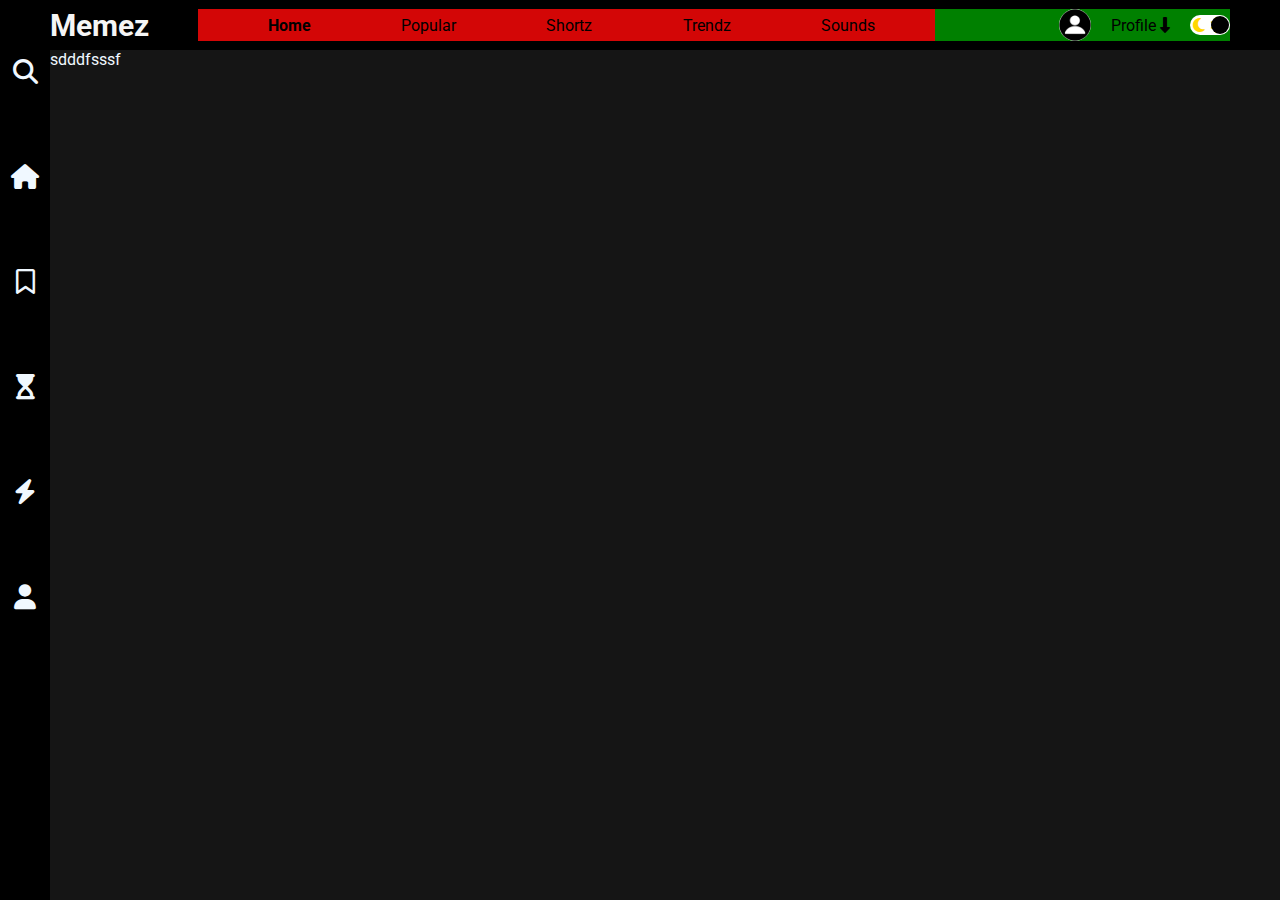
==== index.html @ 116e57f2 "first commit" ====
<!DOCTYPE html>
<html lang="en">
<head>
    <meta charset="UTF-8">
    <meta name="viewport" content="width=device-width, initial-scale=1.0">
    <title>Meme-z</title>
    <link rel="preconnect" href="https://fonts.googleapis.com">
<link 
href="https://fonts.googleapis.com/css2?family=Roboto:ital,wght@0,100;0,300;0,400;0,500;0,700;1,700&display=swap" 
rel="stylesheet">
<link rel="stylesheet" href="https://cdnjs.cloudflare.com/ajax/libs/font-awesome/6.5.2/css/all.min.css">
    <link rel="stylesheet" href="./style.css">
    
</head>
<body>
    <div class = "navbar">

        <div class = "navbar-container">
            <div class = "logo-container">
                <h2 class = "logo">Memez</h2>
            </div>

            <div class = "main-menu-container">
                <ul class = "menu-list"> 
                    <li class = "menu-list-items active">Home</li>
                    <li class = "menu-list-items">Popular</li>
                    <li class = "menu-list-items">Shortz</li>
                    <li class = "menu-list-items">Trendz</li>
                    <li class = "menu-list-items">Sounds</li>
                </ul>
            </div>

            <div class = "profile-container">
                <img class = "profile-picture" src="img/anotherprofile.png" alt="">
                    <div  class = "profile-text-container">
                        <span class = "profile-text">Profile</span>
                        <i class="fa-solid fa-down-long"></i>
                    </div>
                <div class = "toggle">
                    <i class="fa-solid fa-moon toggle-icon"></i>
                    <i class="fa-solid fa-sun toggle-icon"></i>
                    <div class= "toggle-ball-light"></div>
                </div>
            </div>
        </div>

    </div>
    <div class = "sidebar">
        <i class="sidebar-icon fa-solid fa-magnifying-glass"></i>
        <i class="sidebar-icon fa-solid fa-house"></i>
        <i class="sidebar-icon fa-regular fa-bookmark"></i>
        <i class="sidebar-icon fa-solid fa-hourglass-start"></i>
        <i class="sidebar-icon fa-solid fa-bolt"></i>
        <i class="sidebar-icon fa-solid fa-user"></i>
    </div>

    <div class = "container">
        <div class = "window-container">
            sdddfsssf
        </div>
    </div>

    <script src="./app.js"></script>
</body>
</html>
---- style.css ----
* {
    margin: 0;
}

body {
    font-family: "Roboto", sans-serif;
}

.navbar {
height: 50px;
width: 100%;
background-color: black;
}

.navbar-container {
    display: flex;
    align-items: center;
    /* background-color: whitesmoke; */
    padding: 0 50px;
    height: 100%;
}


.logo-container {
 flex: 1;
 background-color: black ;
}

.logo {
    font-family: "Roboto", sans-serif;
    color: whitesmoke;
    font-size: 30px;
}

.main-menu-container {
    flex: 5;
    height: 32px;
    justify-content: space-around;
    background-color: rgb(211, 6, 6);
}

.menu-list {
    display: flex;
    list-style: none;
    margin-top: 1%;
    justify-content: space-around;
}

.menu-list-items {
    margin-right: 30px;
}

.menu-list-items.active {
    font-weight: bold;
}

.profile-container {
    flex: 2;
    display: flex;
    background-color: green;
    align-items: center;
    justify-content: flex-end;

}

.profile-picture {
    width: 32px;
    height: 32px;
    border-radius: 50%;
    object-fit: cover;
}

.profile-text-container {
    margin: 0 20px;
}

.toggle {
    width: 40px;
    height: 20px;
    background-color: white;
    border-radius: 30px;
    display: flex;
    align-items: center;
    justify-content: space-around;
    position: relative; /* Allows the child toggle-ball-light to respond*/
}

.toggle-icon {
    color: gold;
}

.toggle-ball-light {
    width: 18px;
    height: 18px;
    background-color: black;
    position: absolute;
    right: 1px;
    border-radius: 50%;
    cursor: pointer;
    transition: 1s ease all;
}

.sidebar {
    height: 100%;
    width: 50px;
    position: fixed;
    top: 0; /* keeps the sidebar from scrolling */
    background-color: black;
    align-items: center;
    display:flex; 
    flex-direction: column;
    padding-top: 60px;
}

.sidebar-icon {
    color: aliceblue;
    font-size: 25px;
    margin-bottom: 80px;
}

.container {
    background-color: #151515;
    height: calc(100vh - 50px);
}

.window-container {
    color: aliceblue;
    margin-left: 50px;
}
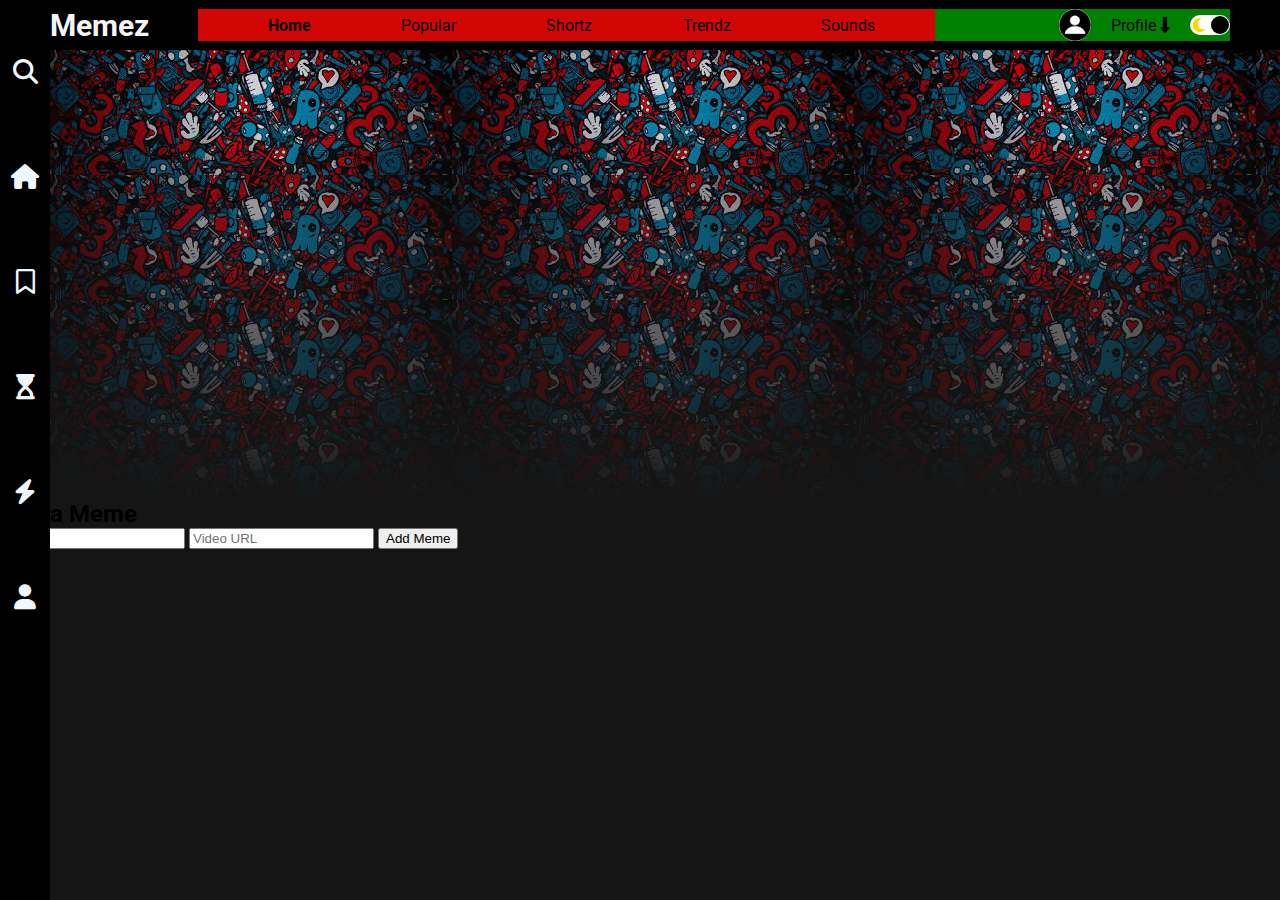
==== commit c5cd282a: "Updated the README file. Made the image in line 60 have a style of liner gradient." ====
--- a/index.html
+++ b/index.html
@@ -56,8 +56,21 @@
 
     <div class = "container">
         <div class = "window-container">
-            sdddfsssf
+            <div class = "main-window"
+            style = "background: linear-gradient( rgba(0,0,0,0), #151515), url(img/images.jpeg);"></div>
         </div>
+
+        <div class="form-container">
+            <h2>Add a Meme</h2>
+            <form id="meme-form">
+                <input type="text" id="title" placeholder="Title" required>
+                <input type="url" id="url" placeholder="Video URL" required>
+                <button type="submit">Add Meme</button>
+            </form>
+        </div>
+        <div class="meme-list" id="meme-list"></div>
+    </div>
+
     </div>
 
     <script src="./app.js"></script>
--- a/style.css
+++ b/style.css
@@ -127,3 +127,7 @@
     color: aliceblue;
     margin-left: 50px;
 } 
+
+.main-window {
+    height: 50vh;
+}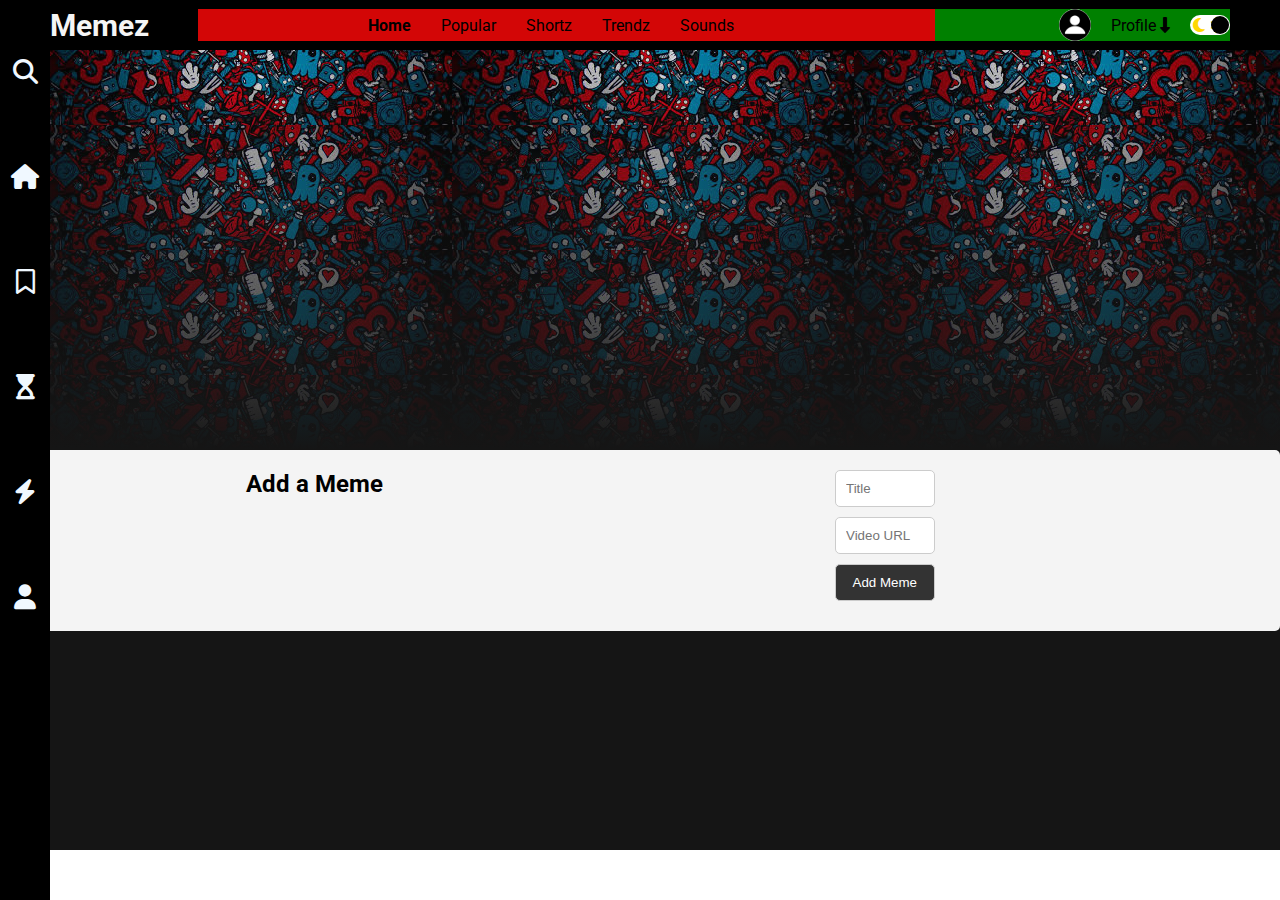
==== commit 37c7d548: "Added the title  and url to function on the db.json" ====
--- a/index.html
+++ b/index.html
@@ -61,7 +61,9 @@
         </div>
 
         <div class="form-container">
+            
             <h2>Add a Meme</h2>
+
             <form id="meme-form">
                 <input type="text" id="title" placeholder="Title" required>
                 <input type="url" id="url" placeholder="Video URL" required>
@@ -69,8 +71,7 @@
             </form>
         </div>
         <div class="meme-list" id="meme-list"></div>
-    </div>
-
+        
     </div>
 
     <script src="./app.js"></script>
--- a/style.css
+++ b/style.css
@@ -1,5 +1,7 @@
 * {
     margin: 0;
+    padding: 0;
+    box-sizing: border-box ;
 }
 
 body {
@@ -10,6 +12,10 @@
 height: 50px;
 width: 100%;
 background-color: black;
+position: fixed;
+top: 0;
+left: 0;
+z-index: 1000;
 }
 
 .navbar-container {
@@ -35,6 +41,7 @@
 .main-menu-container {
     flex: 5;
     height: 32px;
+    display: flex;
     justify-content: space-around;
     background-color: rgb(211, 6, 6);
 }
@@ -130,4 +137,62 @@
 
 .main-window {
     height: 50vh;
+}
+
+.form-container {
+    background-color: aqua;
+   display: flex;
+    justify-content: space-around;
+    background-color: #f4f4f4;
+    padding: 20px;
+    margin-bottom: 20px;
+    border-radius: 5px;
+}
+
+#meme-form input,
+#meme-form button {
+    display: block;
+    width: 50%;
+    margin-bottom: 10px;
+    padding: 10px;
+    border: 1px solid #ccc;
+    border-radius: 5px;
+}
+
+#meme-form button {
+    background-color: #333;
+    color: #fff;
+    cursor: pointer;
+}
+
+.meme-list {
+    display: flex;
+    flex-wrap: wrap;
+}
+
+.meme {
+    background-color: #151515;
+    border: 1px solid #ccc;
+    border-radius: 5px;
+    padding: 10px;
+    margin: 10px;
+    width: calc(33.333% - 20px);
+    box-sizing: border-box;
+}
+
+.meme video {
+    width: 100%;
+    height: auto;
+}
+
+.meme button {
+    display: block;
+    width: 100%;
+    margin-top: 10px;
+    padding: 10px;
+    background-color: #333;
+    color: #fff;
+    border: none;
+    border-radius: 5px;
+    cursor: pointer;
 }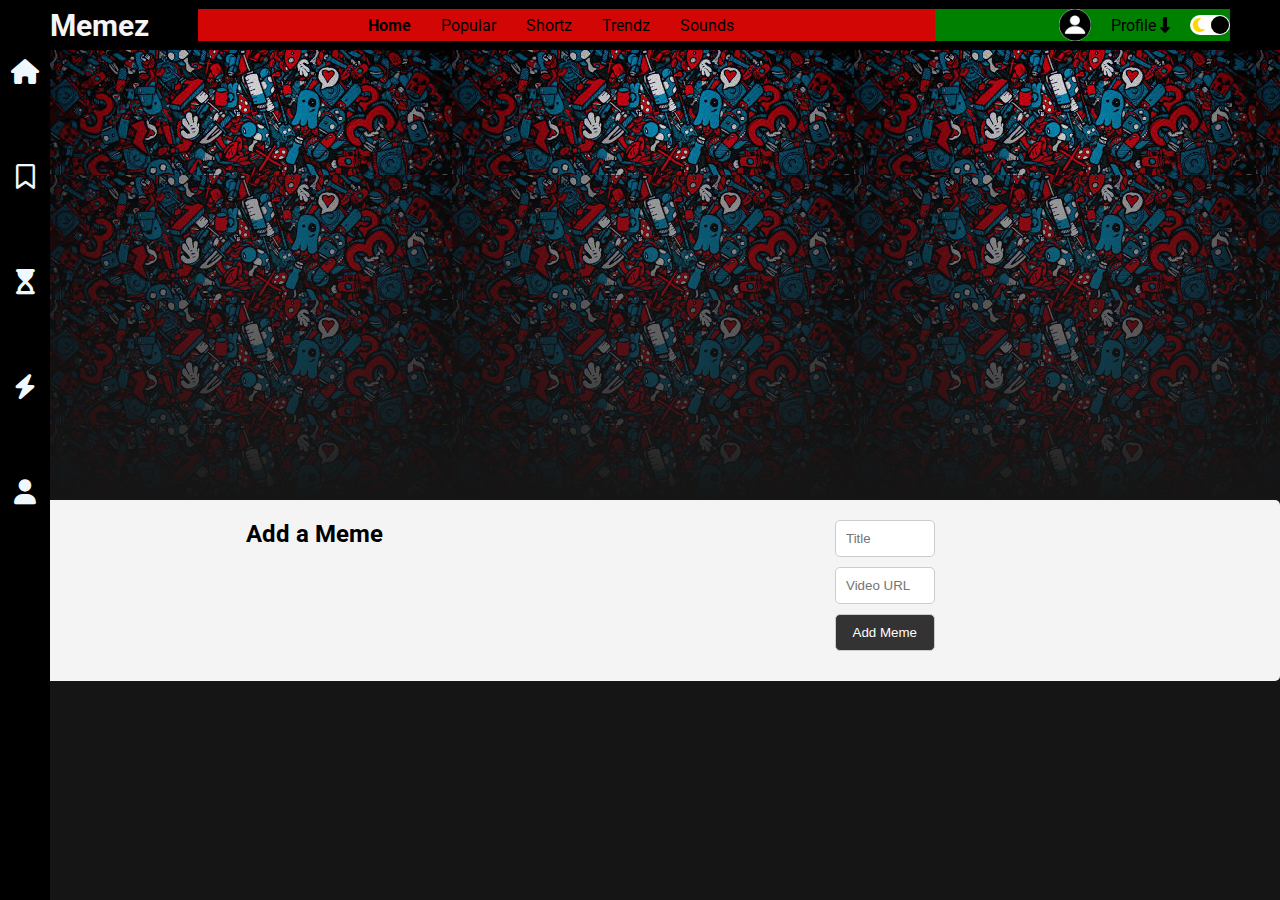
==== commit a9e88aec: "added several video memes to my db.json Deleted two unused images modified 3 styles on style.css" ====
--- a/index.html
+++ b/index.html
@@ -46,7 +46,7 @@
 
     </div>
     <div class = "sidebar">
-        <i class="sidebar-icon fa-solid fa-magnifying-glass"></i>
+        <!-- <i class="sidebar-icon fa-solid fa-magnifying-glass"></i> -->
         <i class="sidebar-icon fa-solid fa-house"></i>
         <i class="sidebar-icon fa-regular fa-bookmark"></i>
         <i class="sidebar-icon fa-solid fa-hourglass-start"></i>
@@ -58,6 +58,7 @@
         <div class = "window-container">
             <div class = "main-window"
             style = "background: linear-gradient( rgba(0,0,0,0), #151515), url(img/images.jpeg);"></div>
+            
         </div>
 
         <div class="form-container">
@@ -71,7 +72,6 @@
             </form>
         </div>
         <div class="meme-list" id="meme-list"></div>
-        
     </div>
 
     <script src="./app.js"></script>
--- a/style.css
+++ b/style.css
@@ -12,7 +12,7 @@
 height: 50px;
 width: 100%;
 background-color: black;
-position: fixed;
+/* position: fixed; */
 top: 0;
 left: 0;
 z-index: 1000;
@@ -21,7 +21,6 @@
 .navbar-container {
     display: flex;
     align-items: center;
-    /* background-color: whitesmoke; */
     padding: 0 50px;
     height: 100%;
 }
@@ -140,8 +139,8 @@
 }
 
 .form-container {
-    background-color: aqua;
-   display: flex;
+    /* background-color: aqua; */
+    display: flex;
     justify-content: space-around;
     background-color: #f4f4f4;
     padding: 20px;
@@ -166,6 +165,7 @@
 }
 
 .meme-list {
+    color: whitesmoke;
     display: flex;
     flex-wrap: wrap;
 }
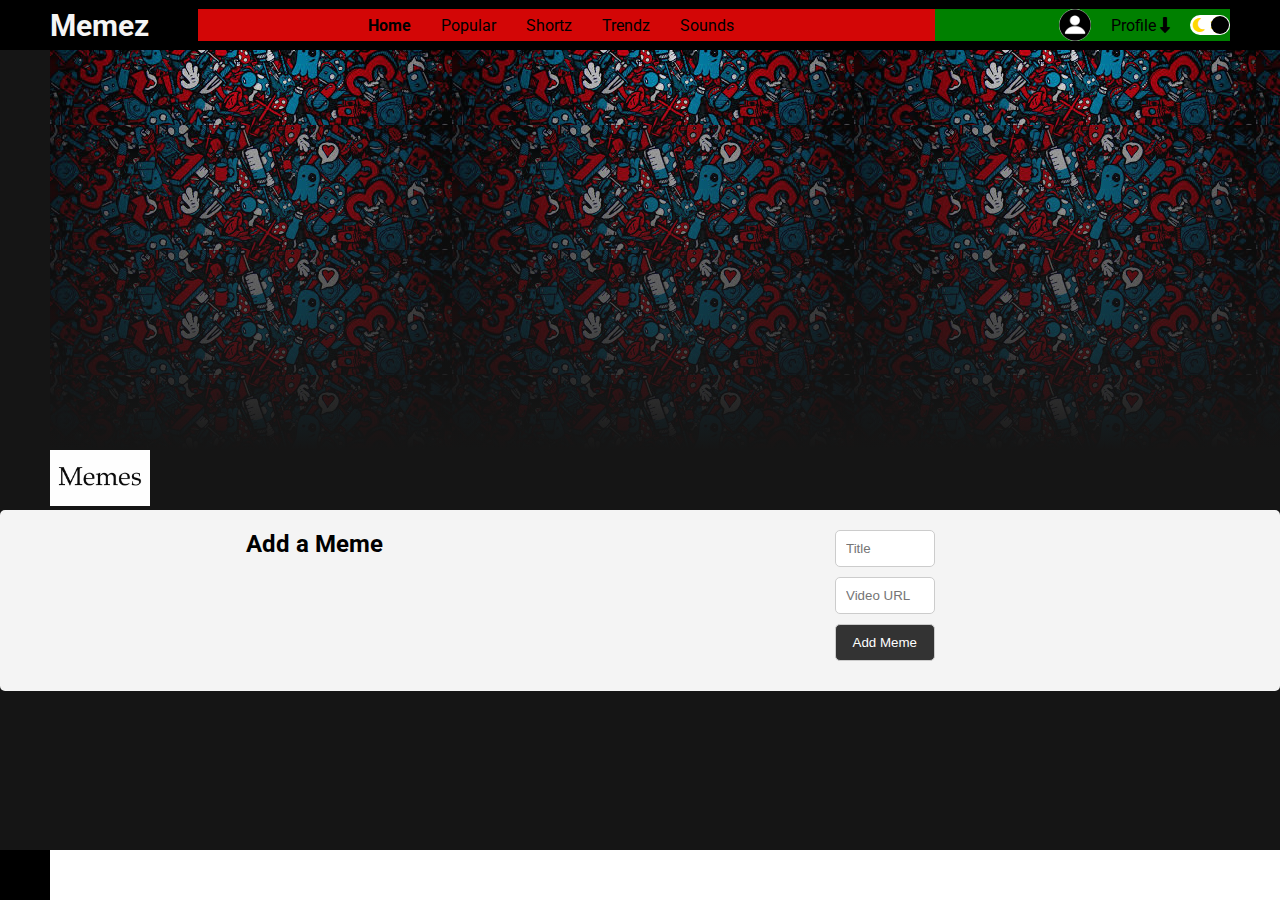
==== commit ad89b982: "Updated the style.css and app.js  to toggle dark mode" ====
--- a/index.html
+++ b/index.html
@@ -58,7 +58,7 @@
         <div class = "window-container">
             <div class = "main-window"
             style = "background: linear-gradient( rgba(0,0,0,0), #151515), url(img/images.jpeg);"></div>
-            
+            <img class = "title" src="img/maxresdefault.jpg" alt = "meme Profile">
         </div>
 
         <div class="form-container">
--- a/style.css
+++ b/style.css
@@ -12,7 +12,7 @@
 height: 50px;
 width: 100%;
 background-color: black;
-/* position: fixed; */
+position: fixed;
 top: 0;
 left: 0;
 z-index: 1000;
@@ -62,6 +62,7 @@
 
 .profile-container {
     flex: 2;
+    
     display: flex;
     background-color: green;
     align-items: center;
@@ -107,6 +108,7 @@
 }
 
 .sidebar {
+    z-index: -1;
     height: 100%;
     width: 50px;
     position: fixed;
@@ -138,8 +140,15 @@
     height: 50vh;
 }
 
+.title {
+    width: 100px;
+}
+
+.container {
+    z-index: 1;
+}
+
 .form-container {
-    /* background-color: aqua; */
     display: flex;
     justify-content: space-around;
     background-color: #f4f4f4;
@@ -195,4 +204,39 @@
     border: none;
     border-radius: 5px;
     cursor: pointer;
+}
+
+.container.active {
+    background-color: white;
+}
+
+.menu-list-items.active {
+    color: black;
+}
+
+.navbar.active {
+    background-color: white;
+    color: black;
+}
+
+.navbar-container.active {
+    background-color: white;
+    color: black;
+}
+
+.sidebar.active {
+    background-color: white;
+}
+
+.sidebar-icon.active {
+    color: black;
+}
+
+.toggle.active {
+    background-color: black;
+}
+
+.toggle-ball-light.active {
+    background-color: white;
+    transform: translateX(-20px);
 }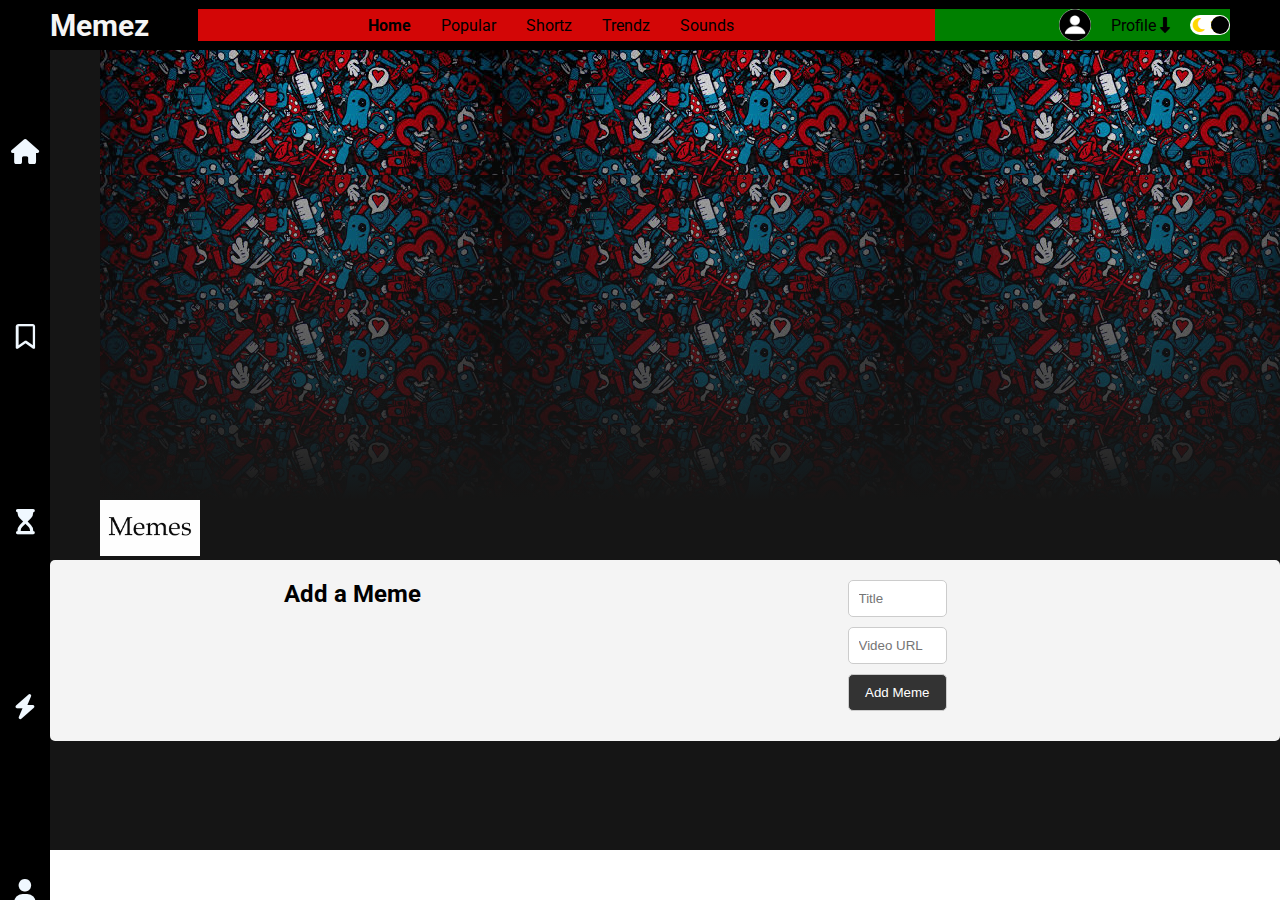
==== commit 8b8aea70: "Fixed container class not to overlap with the sidebar" ====
--- a/index.html
+++ b/index.html
@@ -45,14 +45,13 @@
         </div>
 
     </div>
-    <div class = "sidebar">
-        <!-- <i class="sidebar-icon fa-solid fa-magnifying-glass"></i> -->
-        <i class="sidebar-icon fa-solid fa-house"></i>
-        <i class="sidebar-icon fa-regular fa-bookmark"></i>
-        <i class="sidebar-icon fa-solid fa-hourglass-start"></i>
-        <i class="sidebar-icon fa-solid fa-bolt"></i>
-        <i class="sidebar-icon fa-solid fa-user"></i>
-    </div>
+        <div class="sidebar">
+            <i class="sidebar-icon fa-solid fa-house"></i>
+            <i class="sidebar-icon fa-regular fa-bookmark"></i>
+            <i class="sidebar-icon fa-solid fa-hourglass-start"></i>
+            <i class="sidebar-icon fa-solid fa-bolt"></i>
+            <i class="sidebar-icon fa-solid fa-user"></i>
+        </div>
 
     <div class = "container">
         <div class = "window-container">
--- a/style.css
+++ b/style.css
@@ -62,7 +62,6 @@
 
 .profile-container {
     flex: 2;
-    
     display: flex;
     background-color: green;
     align-items: center;
@@ -108,11 +107,12 @@
 }
 
 .sidebar {
-    z-index: -1;
+    /* z-index: -1; */
     height: 100%;
     width: 50px;
     position: fixed;
     top: 0; /* keeps the sidebar from scrolling */
+    left: 0;
     background-color: black;
     align-items: center;
     display:flex; 
@@ -123,12 +123,16 @@
 .sidebar-icon {
     color: aliceblue;
     font-size: 25px;
-    margin-bottom: 80px;
+    margin: 80px 0;
+    cursor: pointer;
 }
 
 .container {
     background-color: #151515;
     height: calc(100vh - 50px);
+    margin-left: 50px; /* Offsetting by sidebar width */
+    padding-top: 50px; /* Offsetting by navbar height */
+    overflow-y: auto;
 }
 
 .window-container {
@@ -145,7 +149,7 @@
 }
 
 .container {
-    z-index: 1;
+    /* z-index: 1; */
 }
 
 .form-container {
